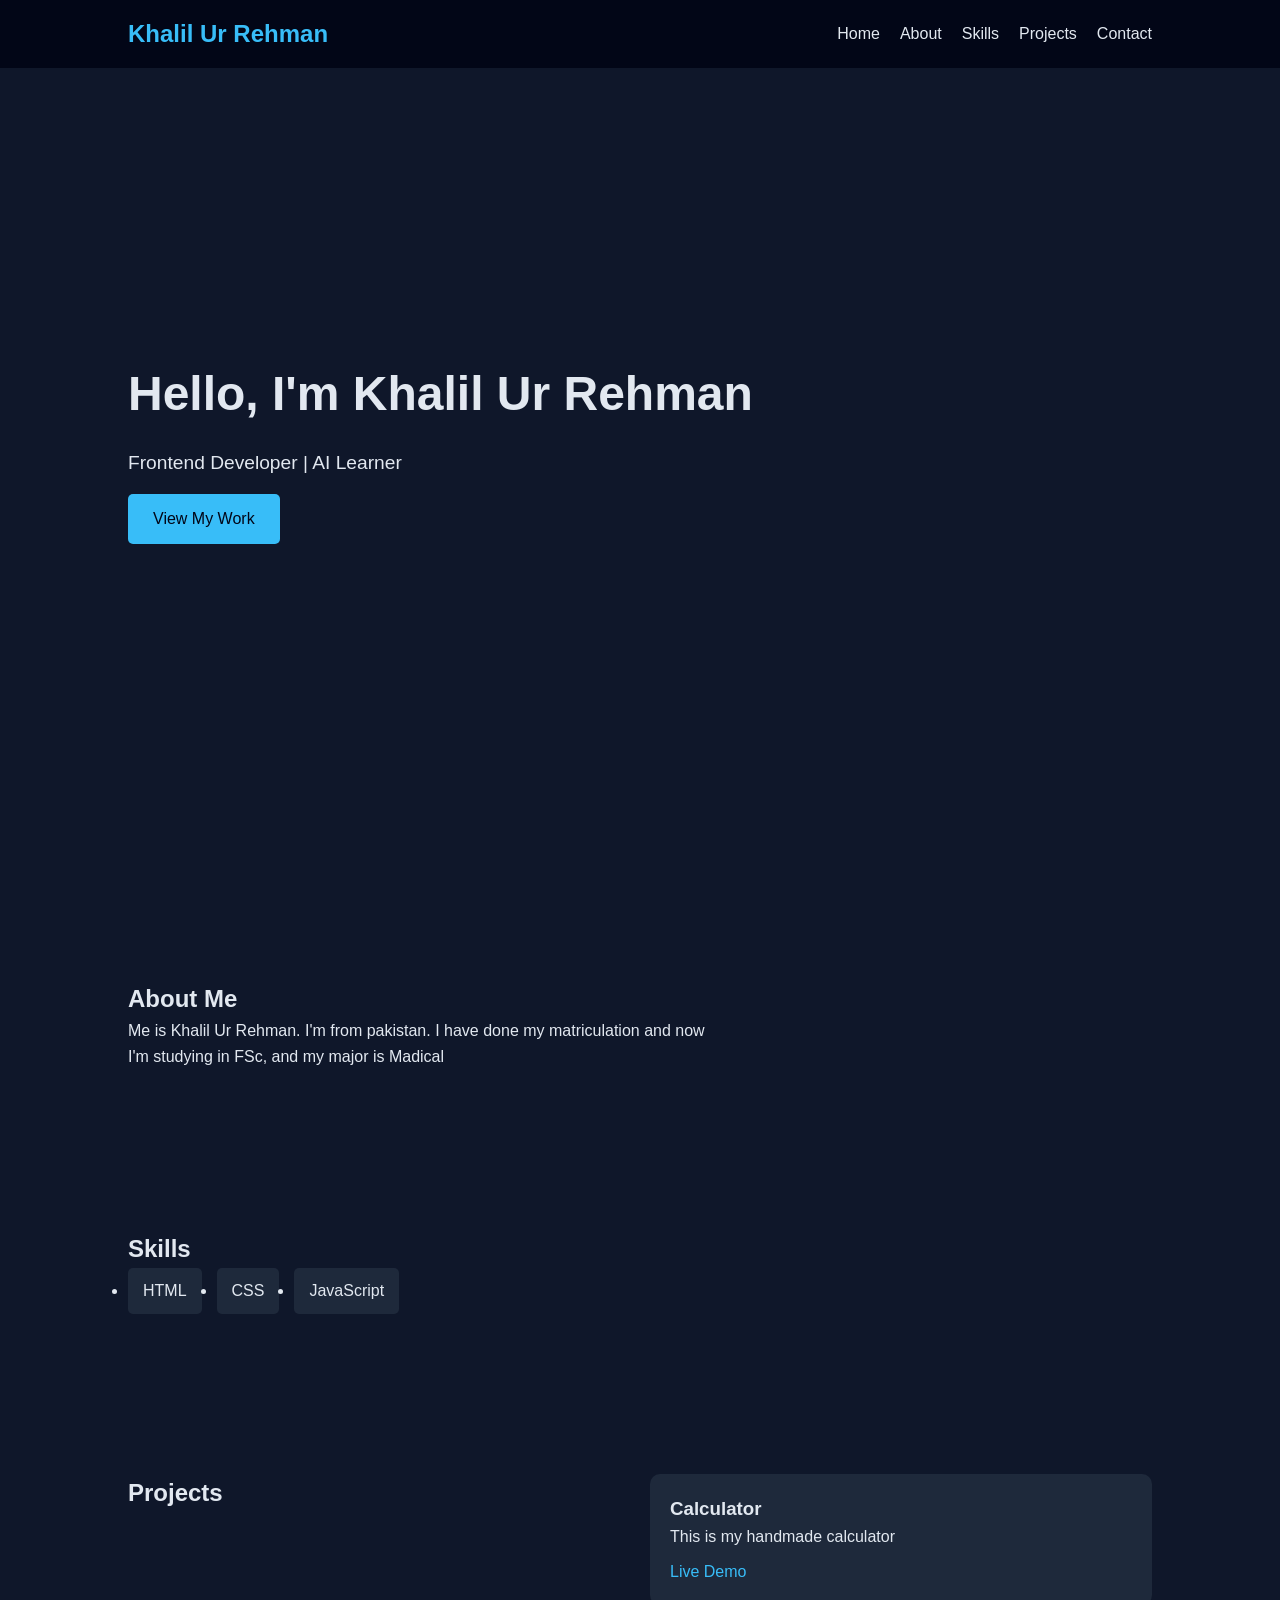
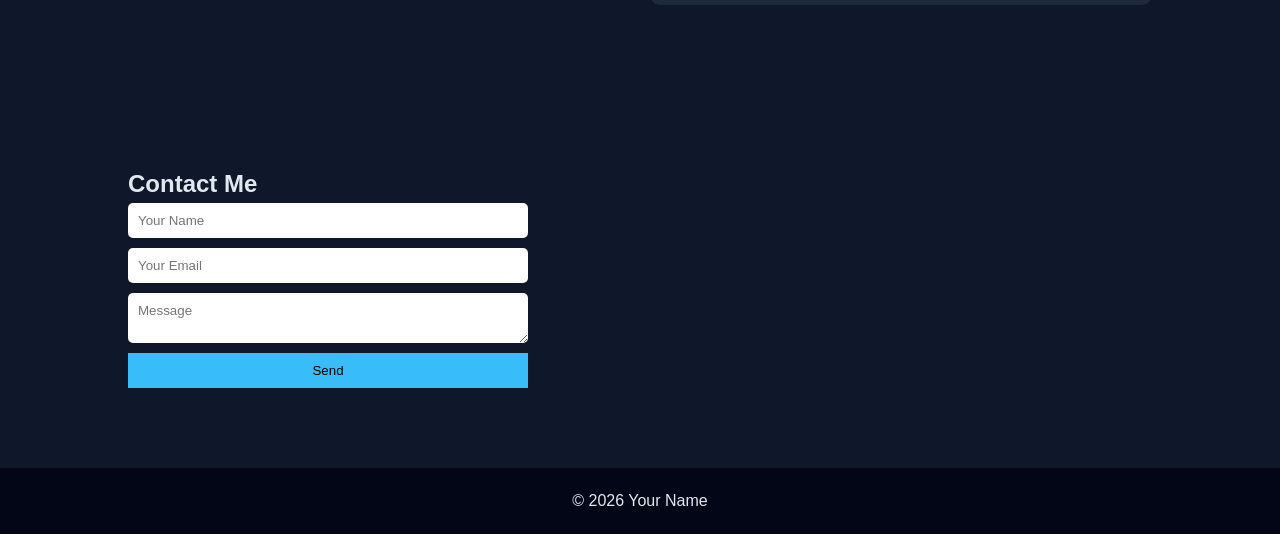
==== index.html @ 0c762698 "First Commit" ====
<!DOCTYPE html>
<html lang="en">
<head>
    <meta charset="UTF-8">
    <meta name="viewport" content="width=device-width, initial-scale=1.0">
    <title>Khalil Ur Rehman | Portfolio</title>

    <!-- SEO -->
    <meta name="description" content="Your portfolio description">
    
    <!-- CSS -->
    <link rel="stylesheet" href="style.css">
</head>

<body>
    
    <!-- HEADER / NAVBAR -->
    <header>
        <nav>
            <h1>Khalil Ur Rehman</h1>
            <ul>
                <li><a href="#home">Home</a></li>
                <li><a href="#about">About</a></li>
                <li><a href="#skills">Skills</a></li>
                <li><a href="#projects">Projects</a></li>
                <li><a href="#contact">Contact</a></li>
            </ul>
        </nav>
    </header>

    <!-- MAIN CONTENT -->
    <main>

        <!-- HERO SECTION -->
        <section id="home">
            <h2>Hello, I'm Khalil Ur Rehman</h2>
            <p>Frontend Developer | AI Learner</p>
            <a href="index2.html">View My Work</a>
        </section>

        <!-- ABOUT -->
        <section id="about">
            <h2>About Me</h2>
            <p>Me is  Khalil Ur Rehman. I'm from pakistan. I have done my matriculation and now I'm studying in FSc, and my major is Madical </p>
        </section>

        <!-- SKILLS -->
        <section id="skills">
            <h2>Skills</h2>
            <ul>
                <li>HTML</li>
                <li>CSS</li>
                <li>JavaScript</li>
            </ul>
        </section>

        <!-- PROJECTS -->
        <section id="projects">
            <h2>Projects</h2>

            <article>
                <h3>Calculator</h3>
                <p>This is my handmade calculator</p>
                <a href="index2.html">Live Demo</a>
            </article>

        </section>

        <!-- CONTACT -->
        <section id="contact">
            <h2>Contact Me</h2>
            <form>
                <input type="text" placeholder="Your Name">
                <input type="email" placeholder="Your Email">
                <textarea placeholder="Message"></textarea>
                <button type="submit">Send</button>
            </form>
        </section>

    </main>

    <!-- FOOTER -->
    <footer>
        <p>© 2026 Your Name</p>
    </footer>

</body>
</html>
---- style.css ----
/* RESET */
* {
    margin: 0;
    padding: 0;
    box-sizing: border-box;
    font-family: 'Segoe UI', sans-serif;
}

/* BODY */
body {
    background: #0f172a; /* dark navy */
    color: #e2e8f0;
    line-height: 1.6;
}

/* CONTAINER */
section {
    padding: 80px 10%;
}

/* NAVBAR */
header {
    position: fixed;
    width: 100%;
    top: 0;
    background: #020617;
    padding: 15px 10%;
    z-index: 1000;
}

nav {
    display: flex;
    justify-content: space-between;
    align-items: center;
}

nav h1 {
    color: #38bdf8;
}

nav ul {
    display: flex;
    list-style: none;
    gap: 20px;
}

nav a {
    text-decoration: none;
    color: #e2e8f0;
    transition: 0.3s;
}

nav a:hover {
    color: #38bdf8;
}

/* HERO SECTION */
#home {
    height: 100vh;
    display: flex;
    flex-direction: column;
    justify-content: center;
    padding-top: 80px;
}

#home h2 {
    font-size: 3rem;
}

#home p {
    margin: 15px 0;
    font-size: 1.2rem;
}

#home a {
    background: #38bdf8;
    color: #020617;
    padding: 12px 25px;
    text-decoration: none;
    border-radius: 5px;
    width: fit-content;
    transition: 0.3s;
}

#home a:hover {
    background: #0ea5e9;
}

/* ABOUT */
#about p {
    max-width: 600px;
}

/* SKILLS */
#skills ul {
    display: flex;
    gap: 15px;
    flex-wrap: wrap;
}

#skills li {
    background: #1e293b;
    padding: 10px 15px;
    border-radius: 5px;
}

/* PROJECTS */
#projects {
    display: grid;
    grid-template-columns: repeat(auto-fit, minmax(250px, 1fr));
    gap: 20px;
}

#projects article {
    background: #1e293b;
    padding: 20px;
    border-radius: 10px;
    transition: 0.3s;
}

#projects article:hover {
    transform: translateY(-5px);
}

#projects a {
    display: inline-block;
    margin-top: 10px;
    color: #38bdf8;
    text-decoration: none;
}

/* CONTACT */
form {
    display: flex;
    flex-direction: column;
    max-width: 400px;
}

form input,
form textarea {
    margin-bottom: 10px;
    padding: 10px;
    border: none;
    border-radius: 5px;
}

form button {
    background: #38bdf8;
    border: none;
    padding: 10px;
    cursor: pointer;
}

/* FOOTER */
footer {
    text-align: center;
    padding: 20px;
    background: #020617;
}

/* RESPONSIVE */
@media (max-width: 768px) {
    nav ul {
        display: none; /* later JS se menu bana sakte ho */
    }

    #home h2 {
        font-size: 2rem;
    }
}
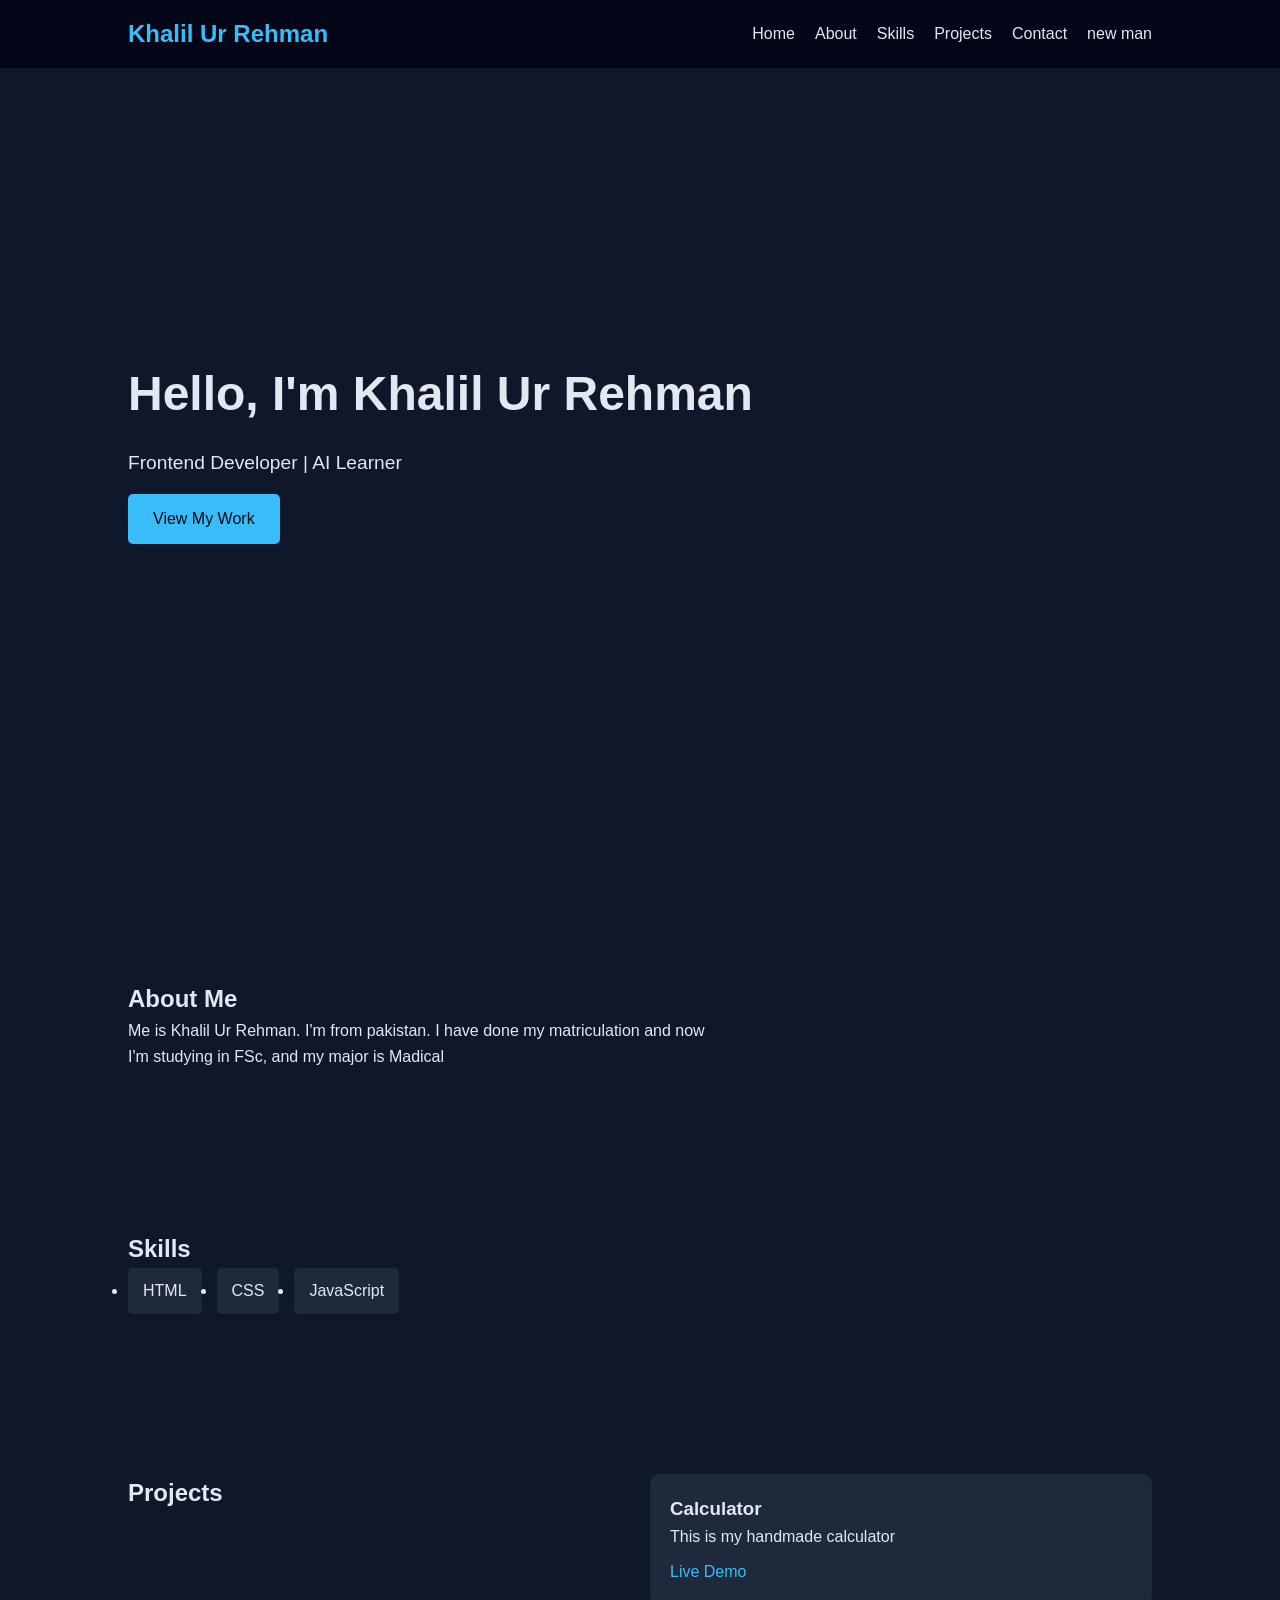
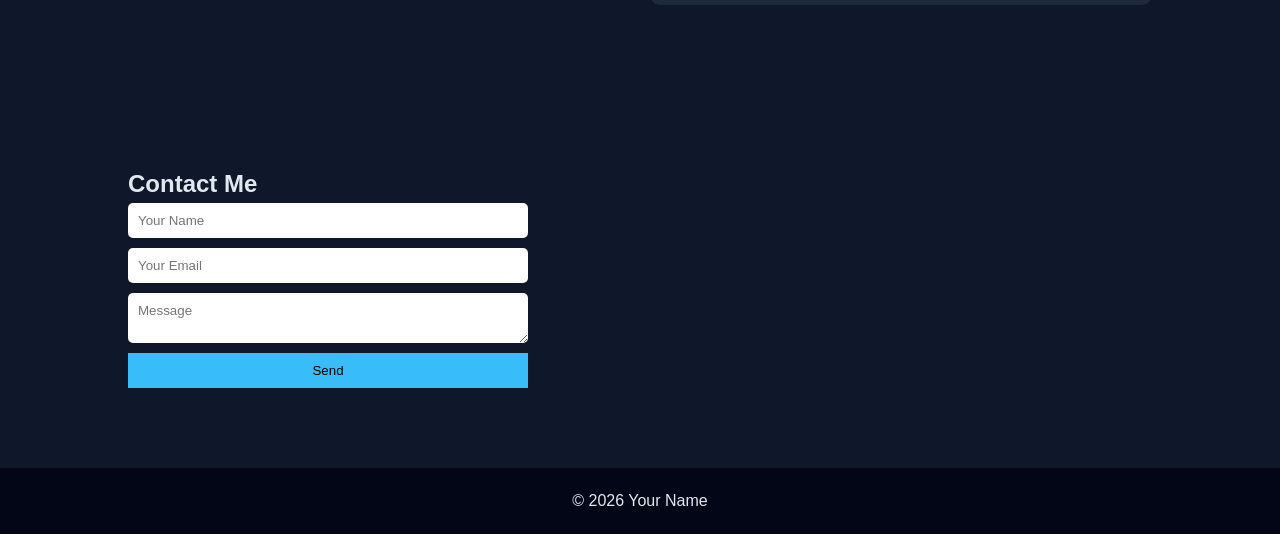
==== commit a679b5e7: "Fix HTML structure and add new content" ====
--- a/index.html
+++ b/index.html
@@ -24,6 +24,7 @@
                 <li><a href="#skills">Skills</a></li>
                 <li><a href="#projects">Projects</a></li>
                 <li><a href="#contact">Contact</a></li>
+                new man
             </ul>
         </nav>
     </header>
@@ -85,4 +86,4 @@
     </footer>
 
 </body>
-</html>+</html>
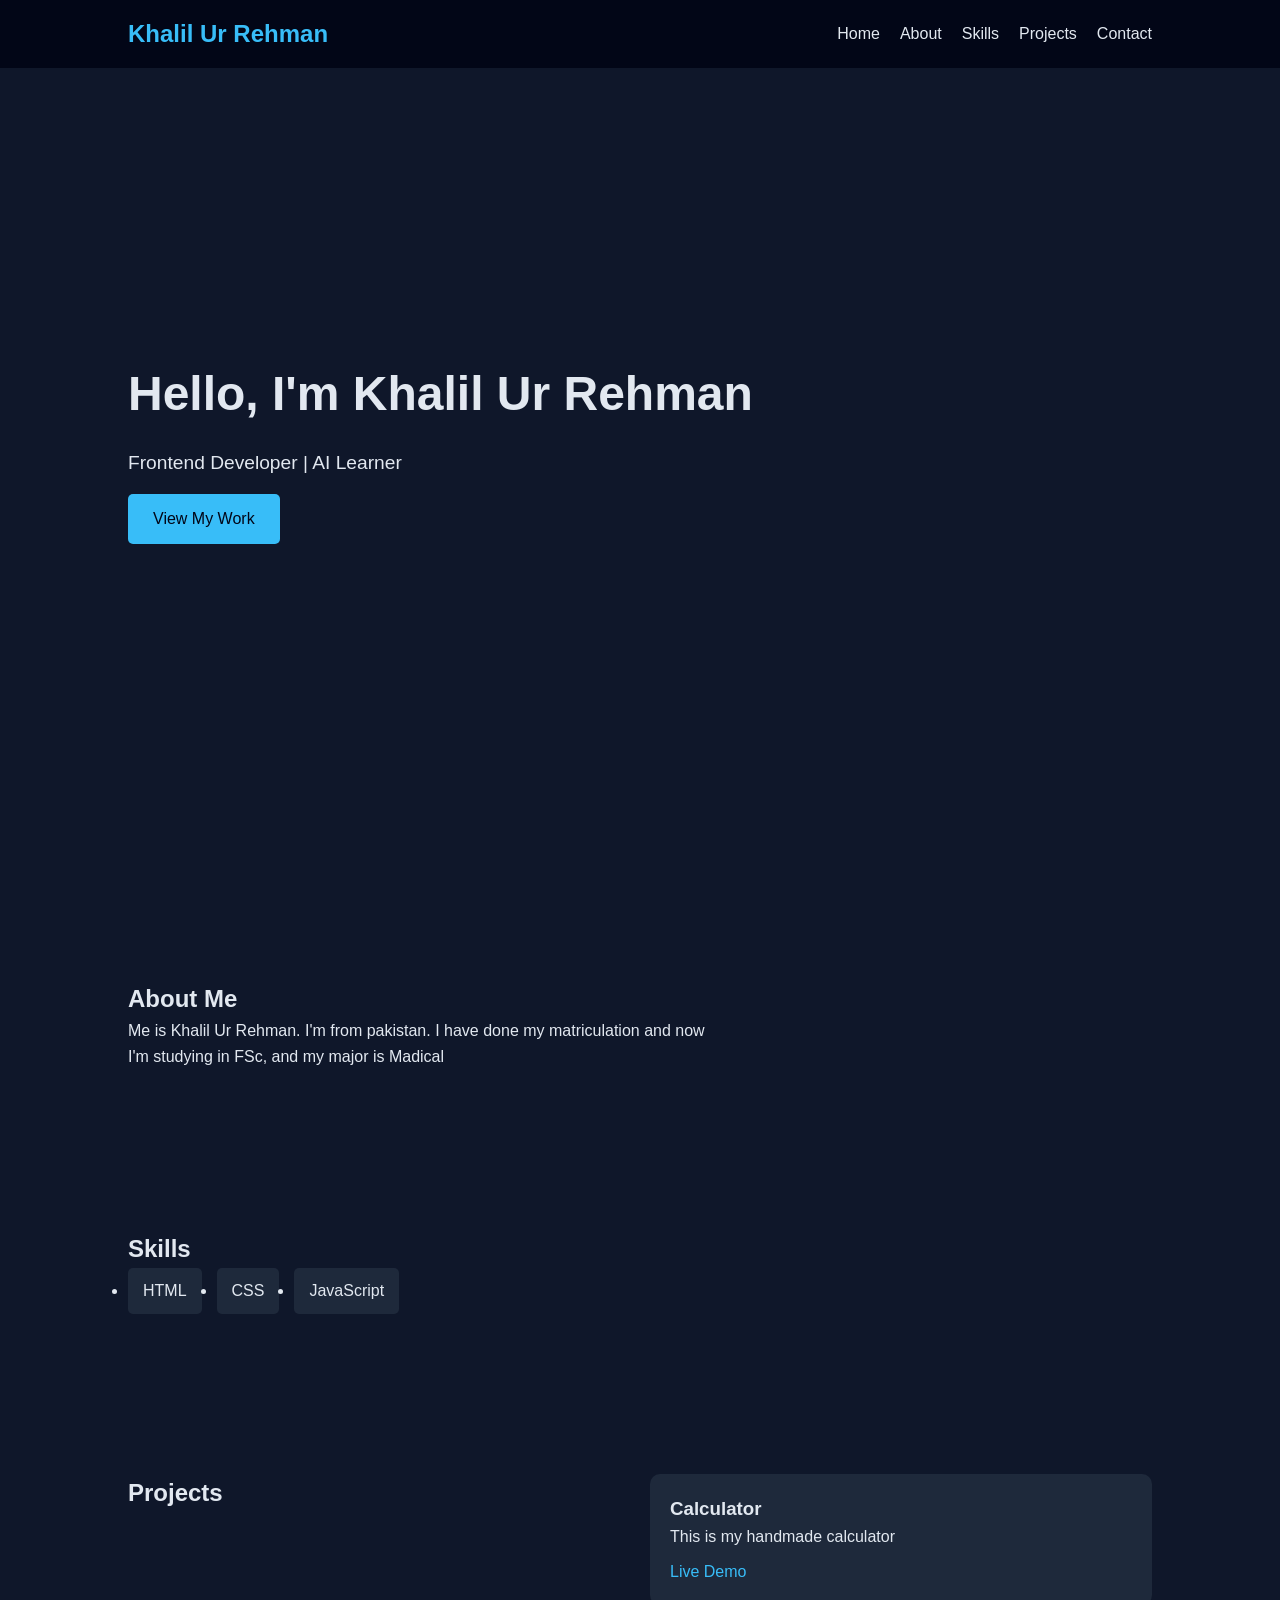
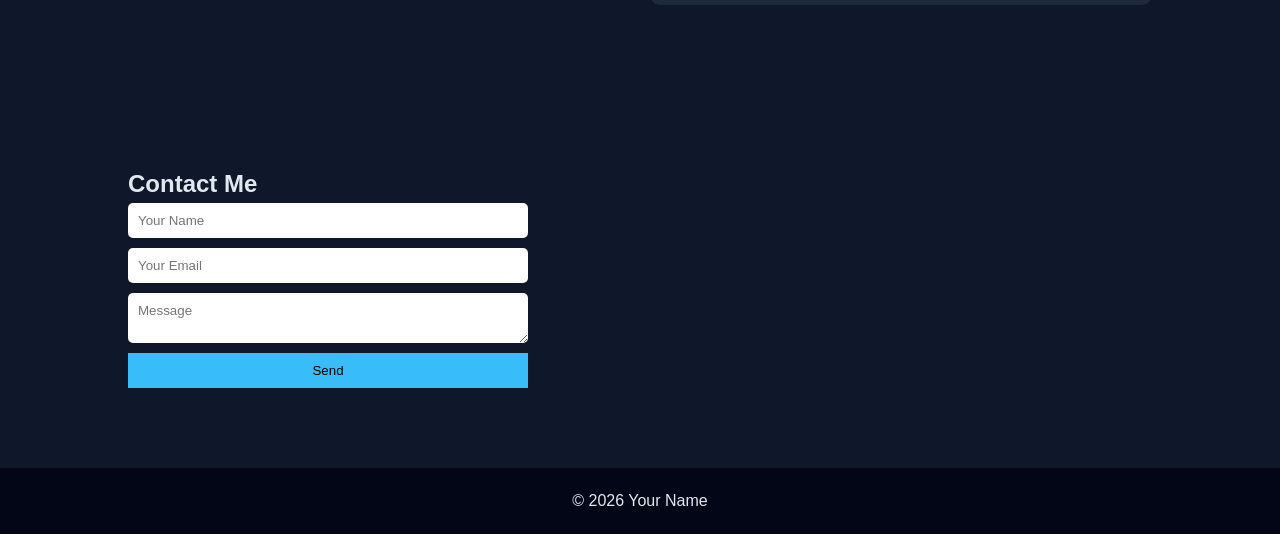
==== commit acd86fa7: "Fix HTML formatting and content structure" ====
--- a/index.html
+++ b/index.html
@@ -24,7 +24,6 @@
                 <li><a href="#skills">Skills</a></li>
                 <li><a href="#projects">Projects</a></li>
                 <li><a href="#contact">Contact</a></li>
-                new man
             </ul>
         </nav>
     </header>
